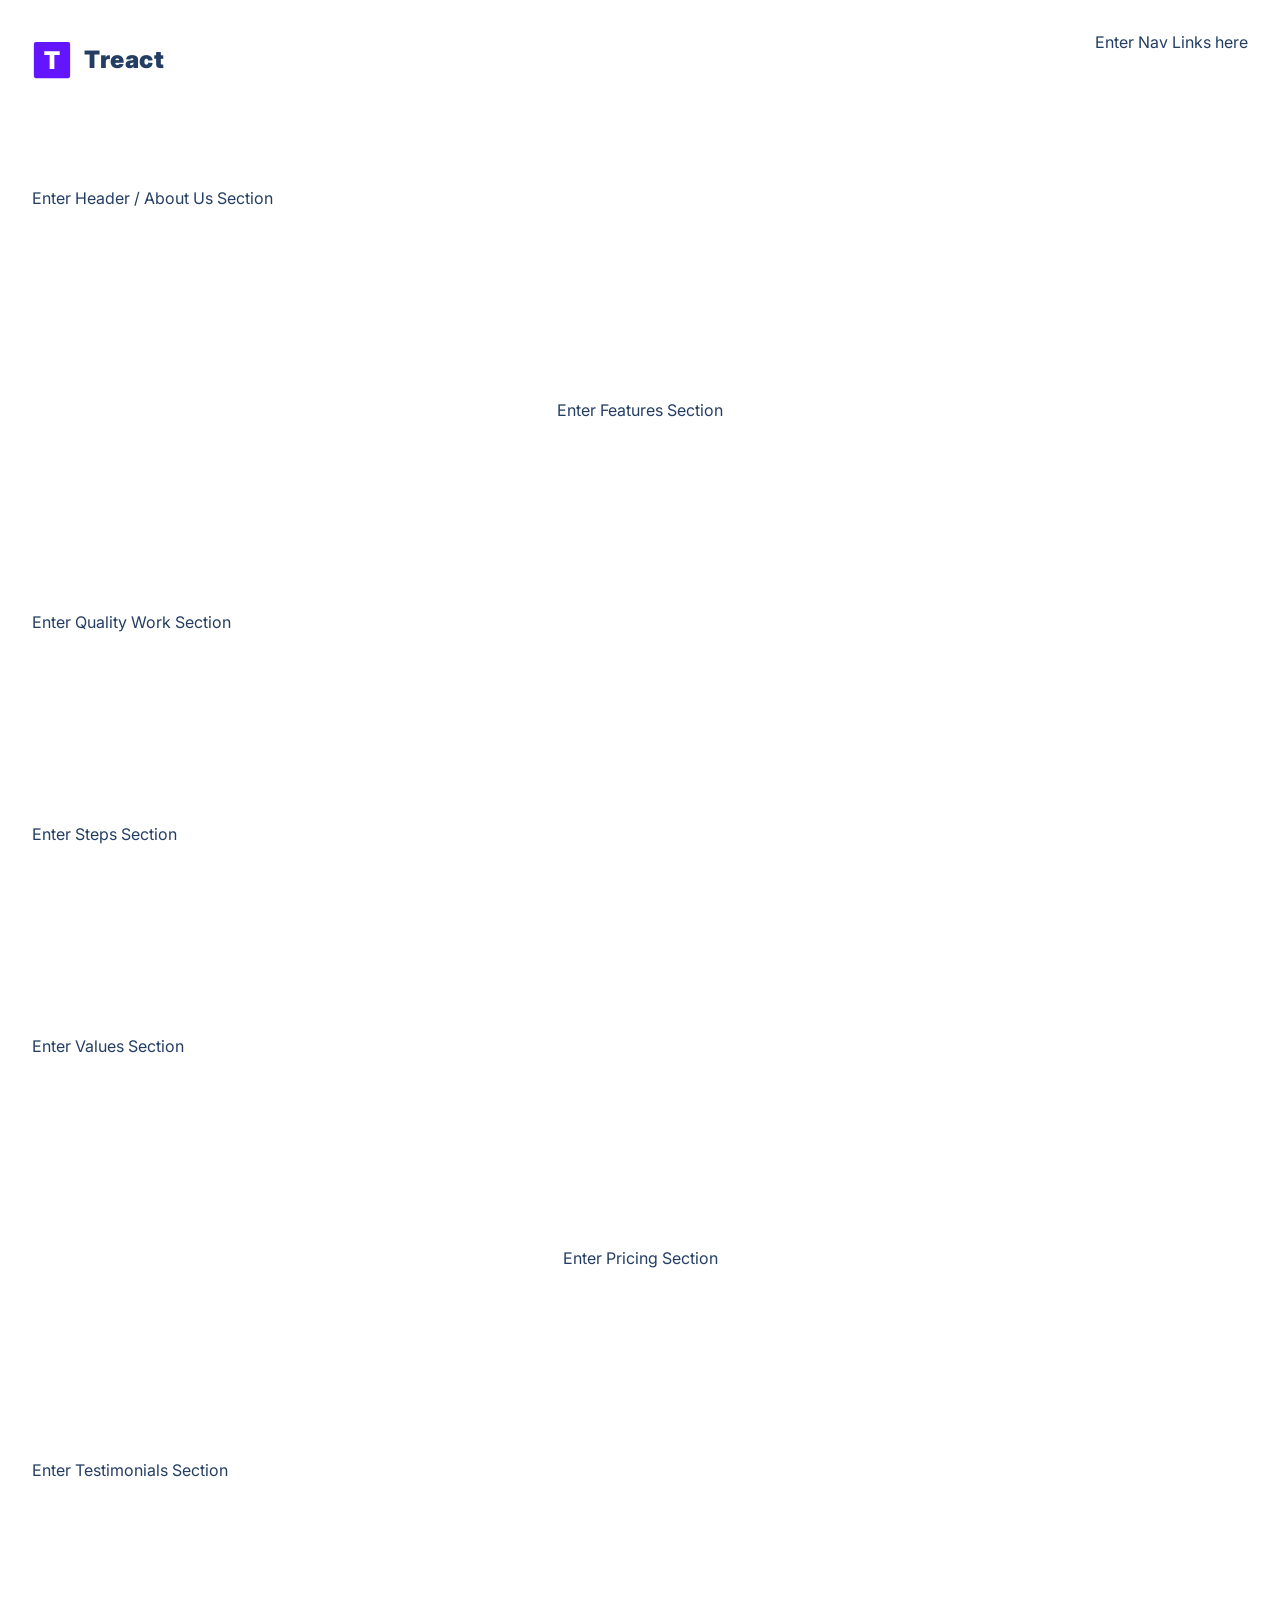
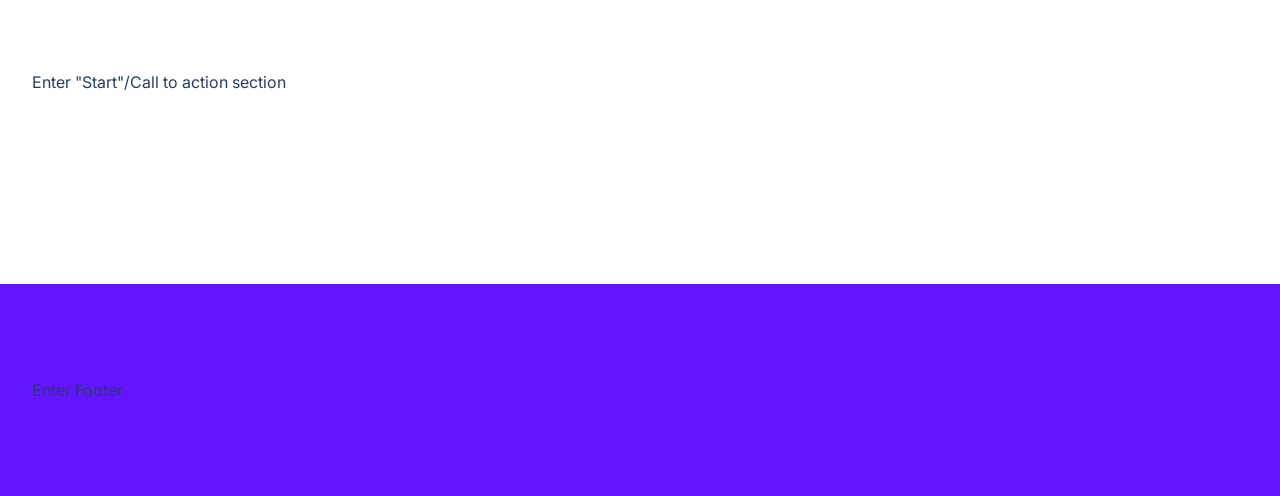
==== Treact Starter Resources/index.html @ 2aaa2ef0 "First commit" ====
<!DOCTYPE html>
<html lang="en">

<head>
    <meta charset="UTF-8">
    <meta http-equiv="X-UA-Compatible" content="IE=edge">
    <meta name="viewport" content="width=device-width, initial-scale=1.0">
    <title>Document</title>
    <link rel="stylesheet" href="style.css">
    <link rel="stylesheet" href="https://pro.fontawesome.com/releases/v5.10.0/css/all.css"
        integrity="sha384-AYmEC3Yw5cVb3ZcuHtOA93w35dYTsvhLPVnYs9eStHfGJvOvKxVfELGroGkvsg+p" crossorigin="anonymous" />
    <script src="script.js"></script>
</head>

<body>
    <section id="landing">
        <nav>
            <div class="row nav__row">
                <div class="nav__logo">
                <img src="./assets/logo.2c489fc453a1783cbadacf914efa3df6.svg" alt="Treact logo" class="nav__logo--img">  
                <div class="nav__logo--title">
                    Treact
                  </div>
                </div>
                <!--  -->Enter Nav Links here<!--  -->
                <button class="btn__menu" onclick="openMenu()">
                    <svg xmlns="http://www.w3.org/2000/svg" width="24" height="24" viewBox="0 0 24 24" fill="none"
                        stroke="currentColor" stroke-width="2" stroke-linecap="round" stroke-linejoin="round"
                        class="btn__menu--svg">
                        <line x1="3" y1="12" x2="21" y2="12"></line>
                        <line x1="3" y1="6" x2="21" y2="6"></line>
                        <line x1="3" y1="18" x2="21" y2="18"></line>
                    </svg>
                </button>
            </div>
        </nav>
        <div class="modal">
            <button class="btn__menu btn__menu--close" onclick="closeMenu()">
                <svg xmlns="http://www.w3.org/2000/svg" width="24" height="24" viewBox="0 0 24 24" fill="none"
                    stroke="currentColor" stroke-width="2" stroke-linecap="round" stroke-linejoin="round"
                    class="light___StyledCloseIcon-lj69nl-14 fASujC">
                    <line x1="18" y1="6" x2="6" y2="18"></line>
                    <line x1="6" y1="6" x2="18" y2="18"></line>
                </svg>
            </button>
            <div class="modal__links">
                <a class="modal__link">About</a>
                <a class="modal__link">Blog</a>
                <a class="modal__link">Pricing</a>
                <a class="modal__link">Contact Us</a>
                <a class="modal__link">Login</a>
                <a class="modal__link modal__link--primary">Sign Up</a>
            </div>
        </div>
        <header>
            <div class="container">
                <div class="row">
                    <!--  -->Enter Header / About Us Section<!--  -->
            </div>
        </header>
    </section>
    <main>
        <section id="features">
            <div class="container">
                <div class="row__narrow">
                    <!--  -->Enter Features Section<!--  -->
                </div>
            </div>
        </section>
        <section id="quality">
            <div class="container">
                <div class="row">
                    <!--  -->Enter Quality Work Section<!--  -->
                </div>
            </div>
        </section>
        <section id="steps">
            <div class="container">
                <div class="row">
                    <!--  -->Enter Steps Section<!--  -->
                </div>
            </div>
        </section>
        <section id="values">
            <div class="container">
                <div class="row">
                    <!--  -->Enter Values Section<!--  -->
                </div>
            </div>
        </section>
        <section id="pricing">
            <div class="container">
                <div class="row">
                    <!--  -->Enter Pricing Section<!--  -->
                </div>
            </div>
        </section>
        <section id="testimonials">
            <div class="container">
                <div class="row">
                    <!--  -->Enter Testimonials Section<!--  -->
                </div>
            </div>
        </section>
        <section id="start">
            <div class="container">
                <div class="row">
                    <!--  -->Enter "Start"/Call to action section<!--  -->
                </div>
            </div>
        </section>
    </main>
    <footer>
        <div class="row footer__row">
            <!--  -->Enter Footer<!--  -->
        </div>
    </footer>
</body>

</html>
---- Treact Starter Resources/style.css ----
@import url('https://fonts.googleapis.com/css2?family=Inter:wght@100;200;300;400;500;600;700;800;900&display=swap');

* {
    margin: 0;
    padding: 0;
    box-sizing: border-box;
    font-family: 'Inter', system-ui;
    color: #243e63;
}

body {
    max-width: 100vw;
    overflow-x: hidden;
}

.row {
    width: 100%;
    max-width: 1280px;
    margin: 0 auto;
}

.row__narrow {
    width: 100%;
    max-width: 1024px;
    margin: 0 auto;
}

.container {
    padding: 96px 0;
}

.purple {
    color: #6415ff;
}

section {
    padding: 0 32px;
}

img {
    width: 100%;
}

main {
    margin-bottom: 96px;
}


/* 

NAVBAR ↓

*/


nav {
    display: flex;
    padding-top: 32px;
}

.nav__row {
    display: flex;
    justify-content: space-between;
}

.nav__logo {
    display: flex;
    align-items: center;
    margin: 8px 0;
    padding-bottom: 4px;
}

.nav__logo--title {
    font-weight: 900;
    font-size: 24px;
    margin-left: 12px;
    padding-bottom: 2px;
    letter-spacing: 0.6px;
}

.nav__logo--img {
    height: 40px;
    width: 40px;
}

.btn__menu {
    display: none;
    background: transparent;
    border: none;
    transition: all 300ms ease;
}

.btn__menu--svg:hover {
    filter: invert(26%) sepia(94%) saturate(7476%) hue-rotate(261deg) brightness(94%) contrast(115%);
}

.modal {
    position: fixed;
    top: 0;
    left: 0;
    right: 0;
    height: 378px;
    margin: 24px 16px;
    padding: 32px;
    background-color: #fff;
    border: 1px solid rgb(229, 231, 235);
    border-radius: 8px;
    z-index: 4;
    visibility: hidden;
    opacity: 0;
    transform: translateX(300%);
    transition: all 300ms ease;
}

.modal__links {
    width: 100%;
    height: 100%;
    display: flex;
    flex-direction: column;
    align-items: center;
}

.modal__link {
    color: #1a202c;
    font-size: 18px;
    font-weight: 600;
    line-height: 1.5;
    margin: 8px 0;
    padding-bottom: 4px;
    border-bottom: 2px solid transparent;
}

.modal__link--primary {
    color: #f7fafc;
    padding: 12px 32px;
    background: #6415ff;
    border-radius: 500px;
    border: none;
}

.menu--open .modal {
    visibility: visible;
    opacity: 1;
    transform: translateX(0);
}

.btn__menu--close {
    position: fixed;
    top: 24px;
    right: 18px;
}


/* 

HEADER / ABOUT US ↓

*/


header .row {
    display: flex;
    align-items: center;
    justify-content: space-between;
}


/* 

FEATURES ↓

*/


#features {
    position: relative;
}

#features .row__narrow {
    display: flex;
    flex-direction: column;
    align-items: center;
}


/* 

QUALITY WORK ↓

*/


#quality .row {
    display: flex;
    justify-content: space-between;
    align-items: center;
}


/* 

STEPS ↓

*/


#steps .row {
    display: flex;
    justify-content: space-between;
    align-items: center;
}


/* 

VALUES ↓

*/

#values .row {
    display: flex;
    justify-content: space-between;
    align-items: center;
}


/*

PRICING ↓

*/


#pricing .row {
    display: flex;
    flex-direction: column;
    align-items: center;
}

/* 

TESTIMONIALS ↓

*/


#testimonials .row {
    display: flex;
}


/* 

START / CALL TO ACTION ↓

*/



#start .row {
    position: relative;
    overflow: hidden;
}


/* 

FOOTER ↓

*/


footer {
    padding: 96px 32px;
    background-color: rgb(100, 21, 255);
    margin-bottom: -32px;
    position: relative;
    overflow: hidden;
}


/* 

MOBILE RESPONSIVENESS ↓

*/


@media(max-width: 1280px) {
    header .row {
        align-items: flex-end;
    }
}

@media (max-width: 1024px) {

    .btn__menu {
        display: block;
    }
    header .row {
        flex-direction: column;
        align-items: center;
    }
    footer {
        padding: 80px 32px;
    }
}

@media(max-width: 768px) {
    #quality .row,
    #values .row {
        flex-direction: column-reverse;
    }
    #steps .row,
    #testimonials .row {
        flex-direction: column;
        align-items: center;
    }
    #pricing .row {
        margin-top: 40px;
    }
}

@media(max-width: 640px) {
    .container {
        padding: 80px 0;
    }
    .nav__logo {
        margin: 8px 0;
        padding-bottom: 4px;
    }
    main {
        margin-bottom: 80px;
    }
}
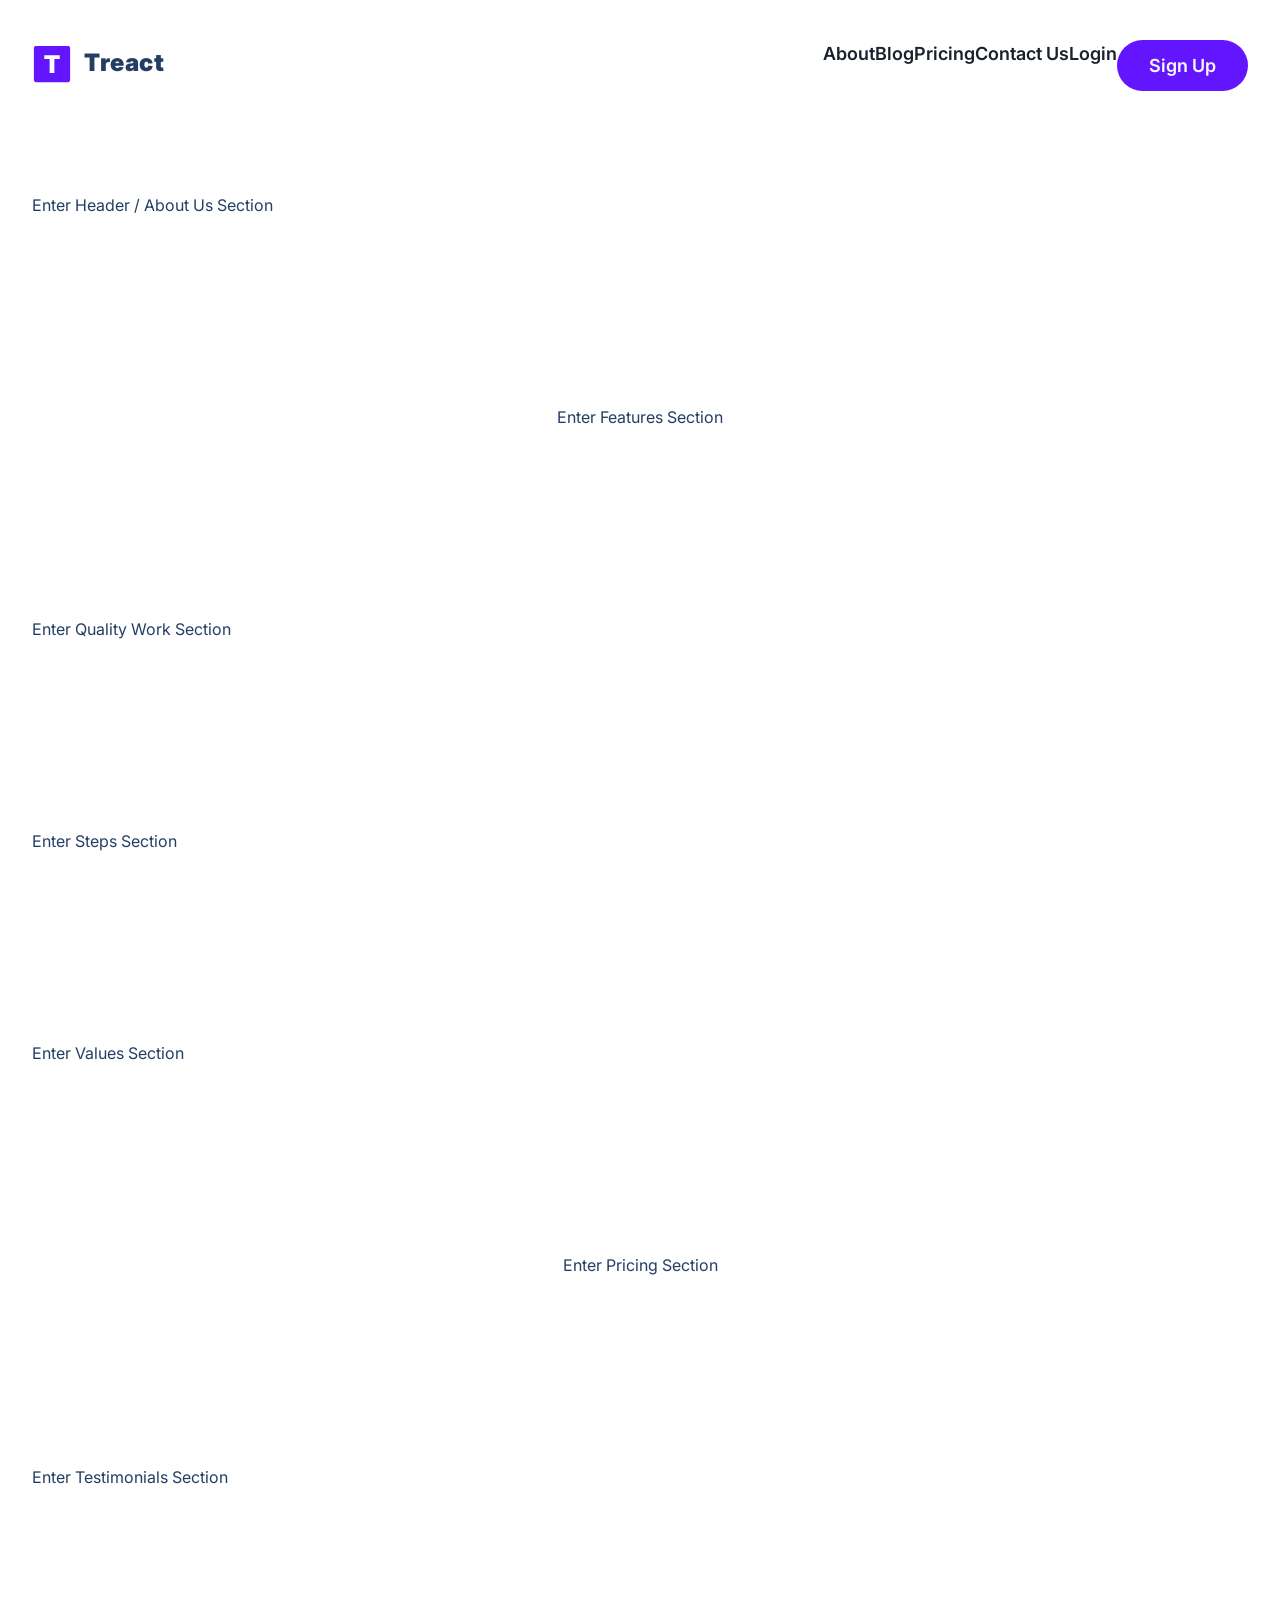
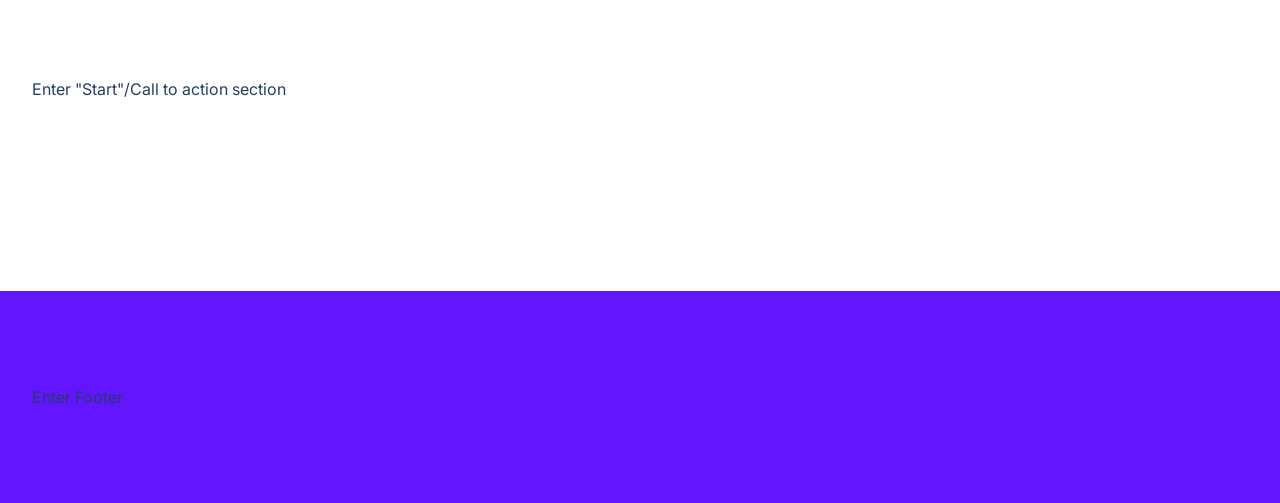
==== commit 40aa675e: "Update: added basic nav for and made it responsive The template for the nav was already there. I adj" ====
--- a/Treact Starter Resources/index.html
+++ b/Treact Starter Resources/index.html
@@ -22,7 +22,16 @@
                     Treact
                   </div>
                 </div>
-                <!--  -->Enter Nav Links here<!--  -->
+                <div class="nav__links">
+                    <a class="nav__link">About</a>
+                    <a class="nav__link">Blog</a>
+                    <a class="nav__link">Pricing</a>
+                    <a class="nav__link">Contact Us</a>
+                    <a class="nav__link">Login</a>
+                    <a class="nav__link nav__link--primary">
+                        Sign Up
+                    </a>
+                </div>
                 <button class="btn__menu" onclick="openMenu()">
                     <svg xmlns="http://www.w3.org/2000/svg" width="24" height="24" viewBox="0 0 24 24" fill="none"
                         stroke="currentColor" stroke-width="2" stroke-linecap="round" stroke-linejoin="round"
--- a/Treact Starter Resources/style.css
+++ b/Treact Starter Resources/style.css
@@ -81,6 +81,10 @@
 .nav__logo--img {
     height: 40px;
     width: 40px;
+}
+
+.nav__links {
+    display: flex;
 }
 
 .btn__menu {
@@ -120,7 +124,7 @@
     align-items: center;
 }
 
-.modal__link {
+.nav__link, .modal__link {
     color: #1a202c;
     font-size: 18px;
     font-weight: 600;
@@ -130,6 +134,7 @@
     border-bottom: 2px solid transparent;
 }
 
+.nav__link--primary, 
 .modal__link--primary {
     color: #f7fafc;
     padding: 12px 32px;
@@ -304,6 +309,10 @@
     footer {
         padding: 80px 32px;
     }
+
+    .nav__links {
+        opacity: 0;
+    }
 }
 
 @media(max-width: 768px) {
@@ -319,6 +328,10 @@
     #pricing .row {
         margin-top: 40px;
     }
+
+    .nav__links {
+        opacity: 0;
+    }
 }
 
 @media(max-width: 640px) {
@@ -332,4 +345,8 @@
     main {
         margin-bottom: 80px;
     }
+
+    .nav__links {
+        opacity: 0;
+    }
 }
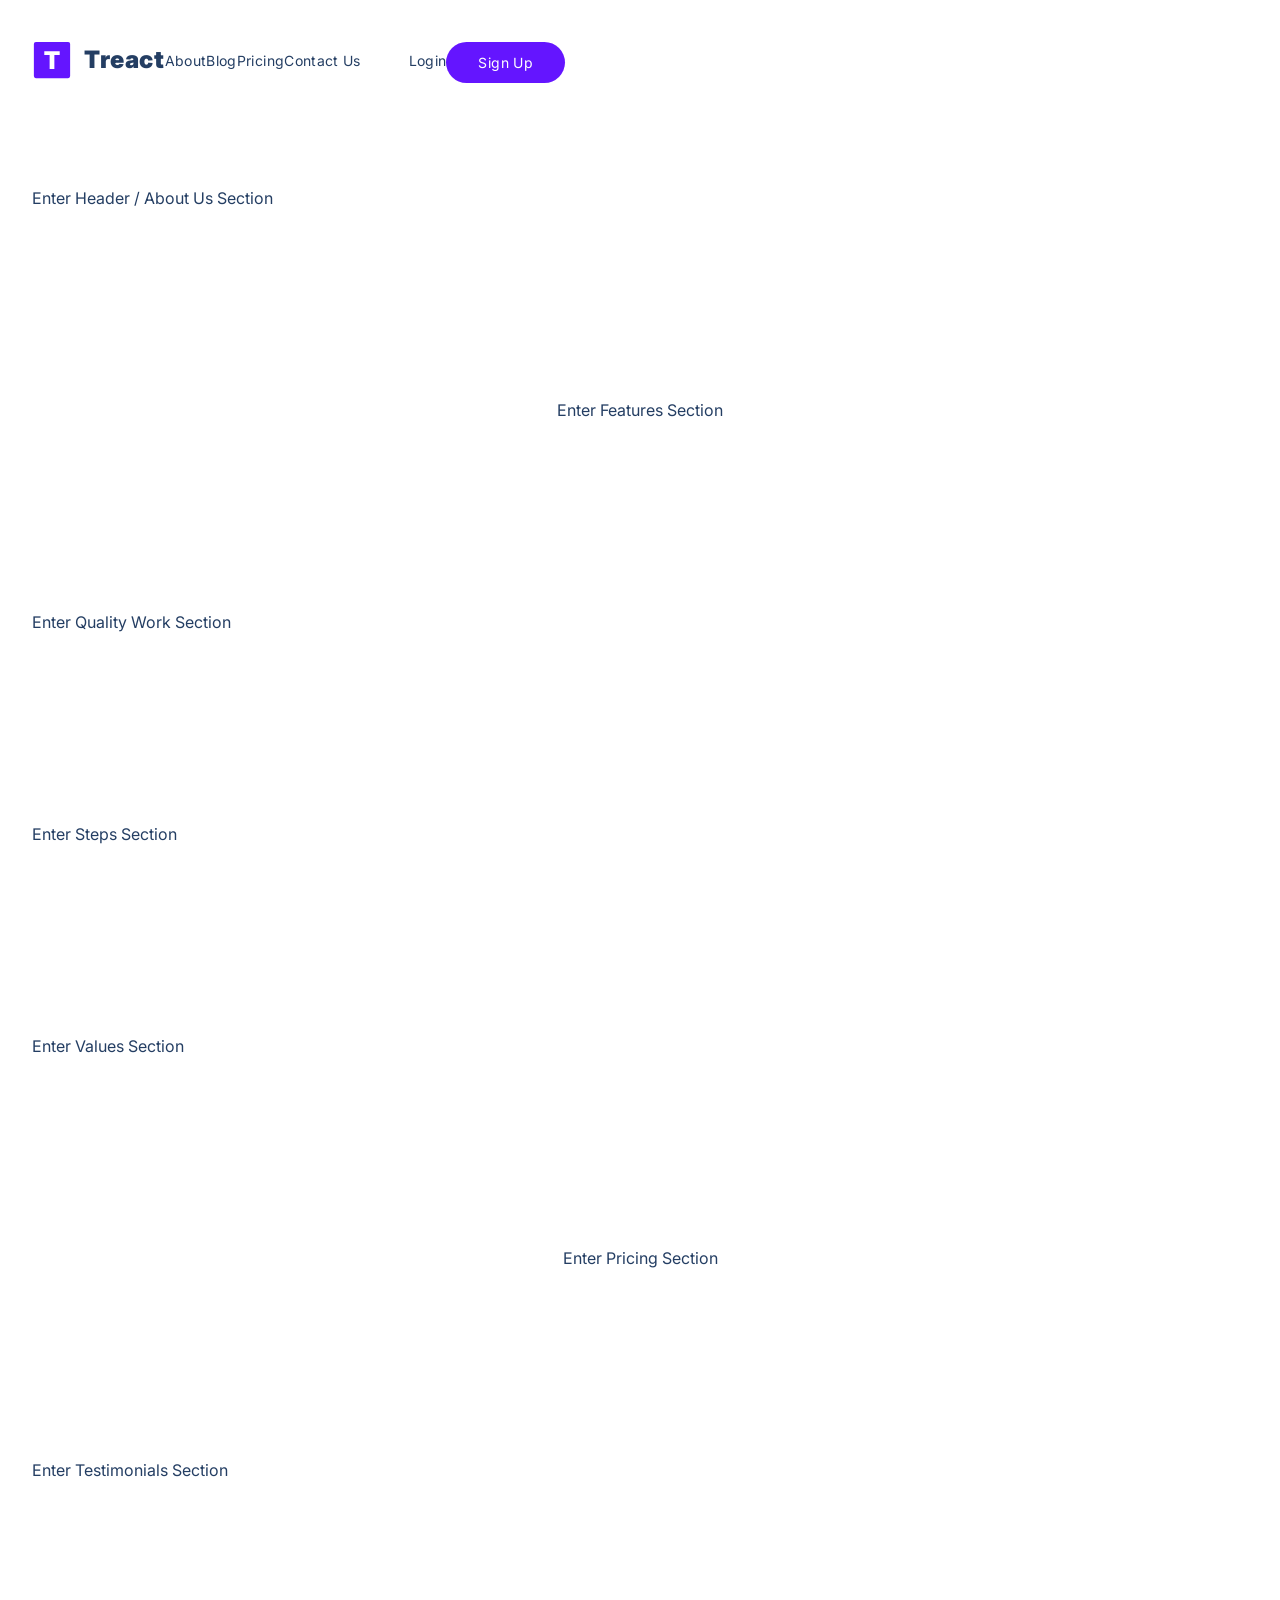
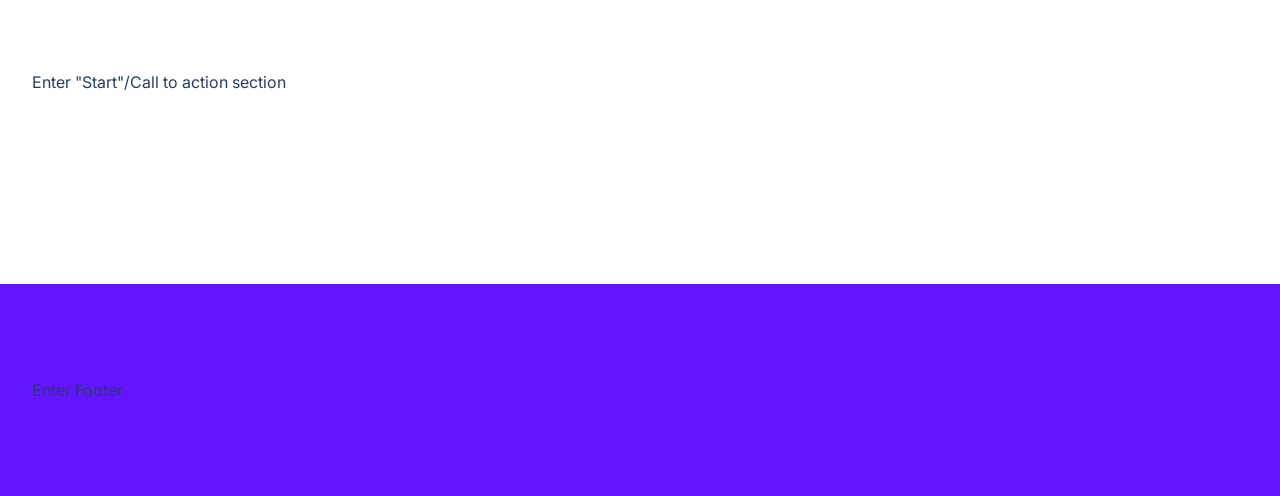
==== commit 16f4ec06: "Update: added .nav__link, .nav__links, .login, .nav__link:hover to the css file I added the aforemen" ====
--- a/Treact Starter Resources/index.html
+++ b/Treact Starter Resources/index.html
@@ -27,7 +27,7 @@
                     <a class="nav__link">Blog</a>
                     <a class="nav__link">Pricing</a>
                     <a class="nav__link">Contact Us</a>
-                    <a class="nav__link">Login</a>
+                    <a class="nav__link login">Login</a>
                     <a class="nav__link nav__link--primary">
                         Sign Up
                     </a>
--- a/Treact Starter Resources/style.css
+++ b/Treact Starter Resources/style.css
@@ -85,6 +85,42 @@
 
 .nav__links {
     display: flex;
+    align-items: center;
+    width: 100%;
+    height: 100%;
+    padding-bottom: 2px;
+}
+
+.nav__link {
+    font-size: 14px;
+    font-weight: 600px;
+    letter-spacing: 0.35px;
+    border-bottom: 2px solid transparent;
+    position: relative;
+    transition: all 300ms;
+}
+
+.nav__link:hover {
+    text-decoration: underline;
+    text-decoration-color: #6415ff;
+    text-underline-offset: 6px;
+}
+
+.login {
+    margin-left: 48px;
+}
+
+.nav__link--primary {
+    margin: 0;
+    padding: 10px 32px;
+    margin-top: 2px;
+    border-radius: 9999px;
+    color: #fff;
+    background-color: #6415ff;
+    line-height: 1.5;
+    border: none;
+    width: auto;
+    transition: all 300ms ease;
 }
 
 .btn__menu {
@@ -124,7 +160,7 @@
     align-items: center;
 }
 
-.nav__link, .modal__link {
+.modal__link {
     color: #1a202c;
     font-size: 18px;
     font-weight: 600;
@@ -134,7 +170,6 @@
     border-bottom: 2px solid transparent;
 }
 
-.nav__link--primary, 
 .modal__link--primary {
     color: #f7fafc;
     padding: 12px 32px;
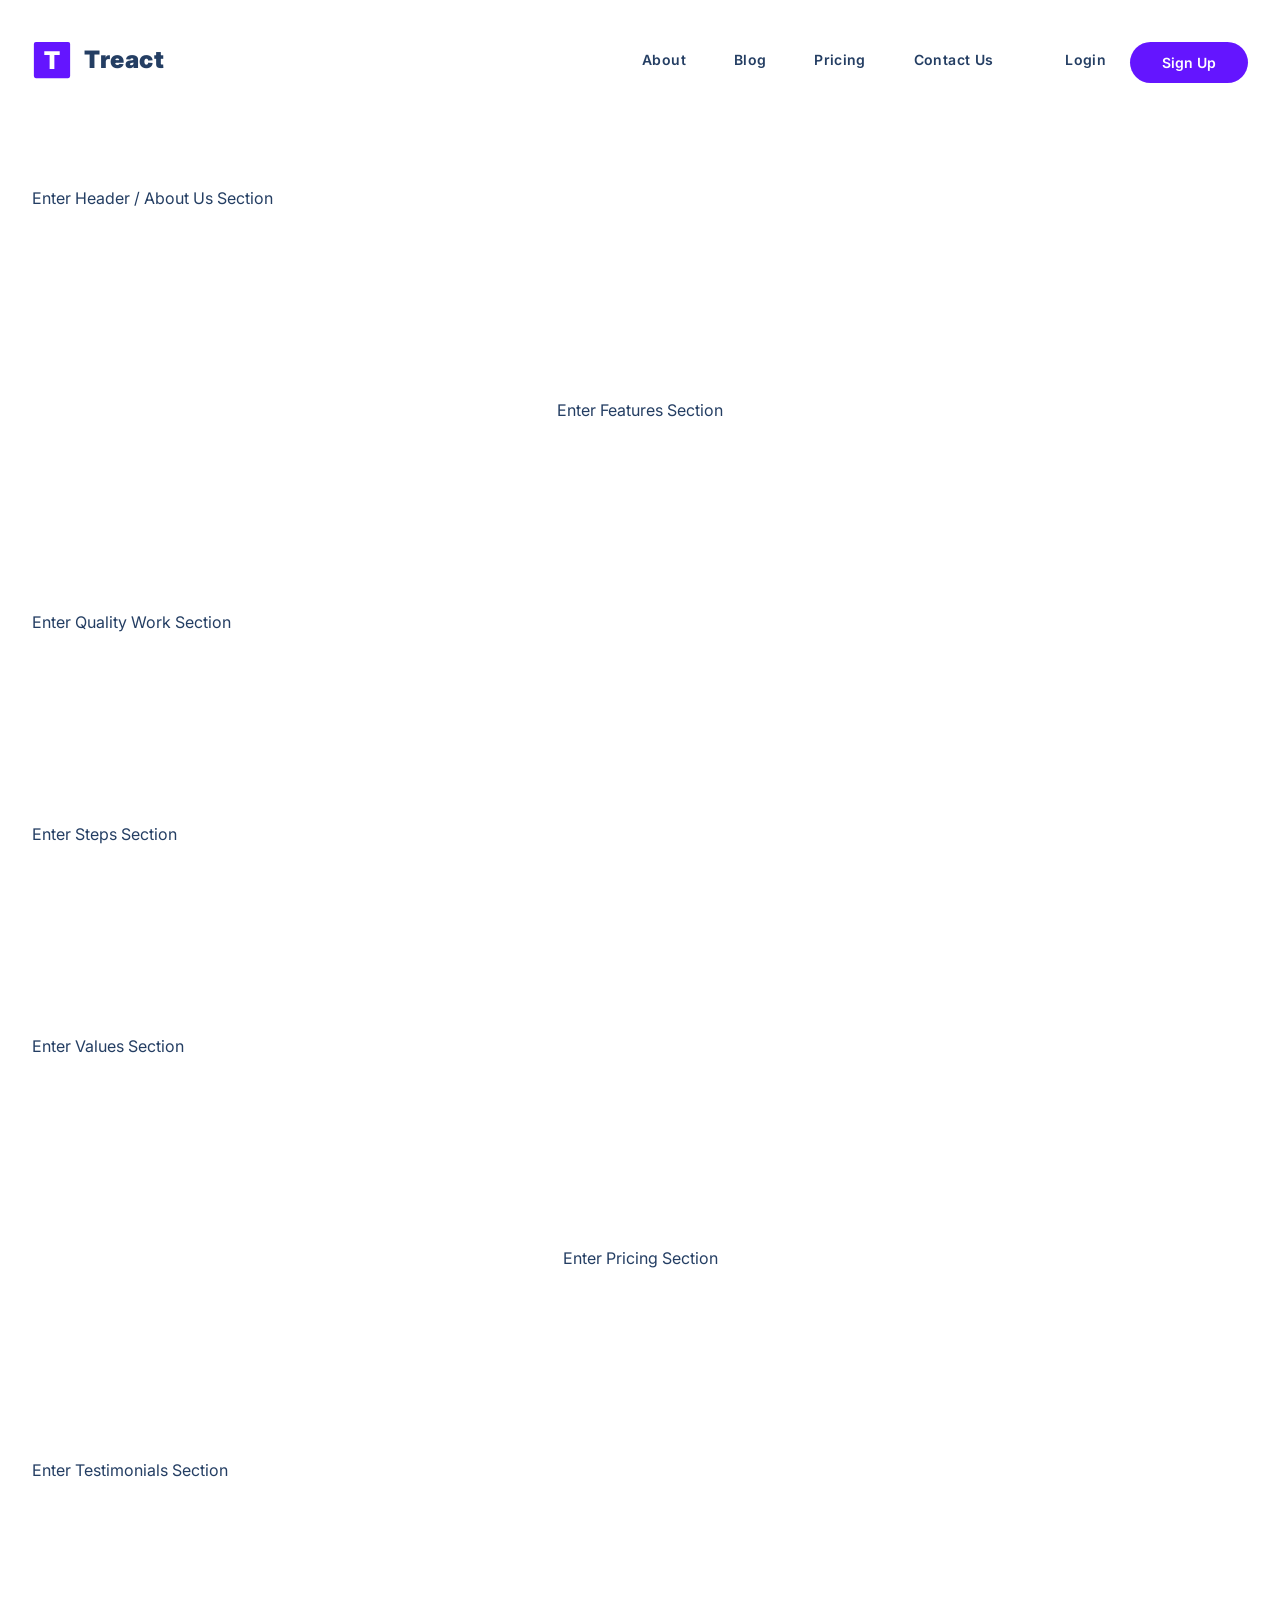
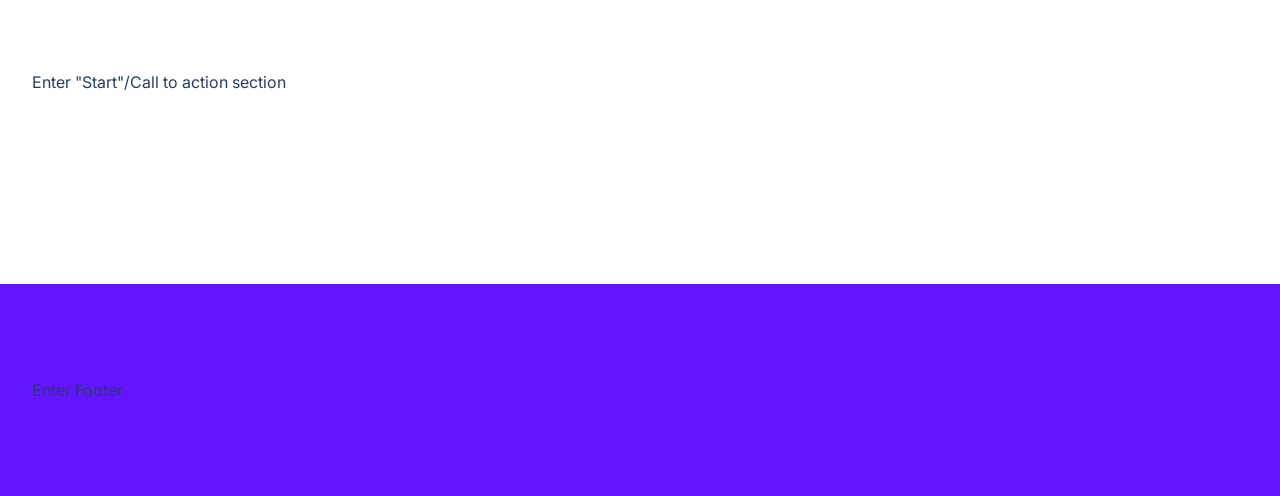
==== commit 1cfc7b12: "Fix: added spacing to the nav bar elements. Purple 'Sign Up' button no longer has an nuderline." ====
--- a/Treact Starter Resources/index.html
+++ b/Treact Starter Resources/index.html
@@ -28,7 +28,7 @@
                     <a class="nav__link">Pricing</a>
                     <a class="nav__link">Contact Us</a>
                     <a class="nav__link login">Login</a>
-                    <a class="nav__link nav__link--primary">
+                    <a class="nav__link--primary">
                         Sign Up
                     </a>
                 </div>
--- a/Treact Starter Resources/style.css
+++ b/Treact Starter Resources/style.css
@@ -86,14 +86,15 @@
 .nav__links {
     display: flex;
     align-items: center;
-    width: 100%;
-    height: 100%;
     padding-bottom: 2px;
 }
 
 .nav__link {
     font-size: 14px;
-    font-weight: 600px;
+    font-weight: 600;
+    /* font-weight is not measured in px */
+    padding: 0 0 2px;
+    margin: 0 24px;
     letter-spacing: 0.35px;
     border-bottom: 2px solid transparent;
     position: relative;
@@ -104,6 +105,7 @@
     text-decoration: underline;
     text-decoration-color: #6415ff;
     text-underline-offset: 6px;
+    text-decoration-thickness: 2px;
 }
 
 .login {
@@ -111,6 +113,8 @@
 }
 
 .nav__link--primary {
+    font-size: 14px;
+    font-weight: 600;
     margin: 0;
     padding: 10px 32px;
     margin-top: 2px;
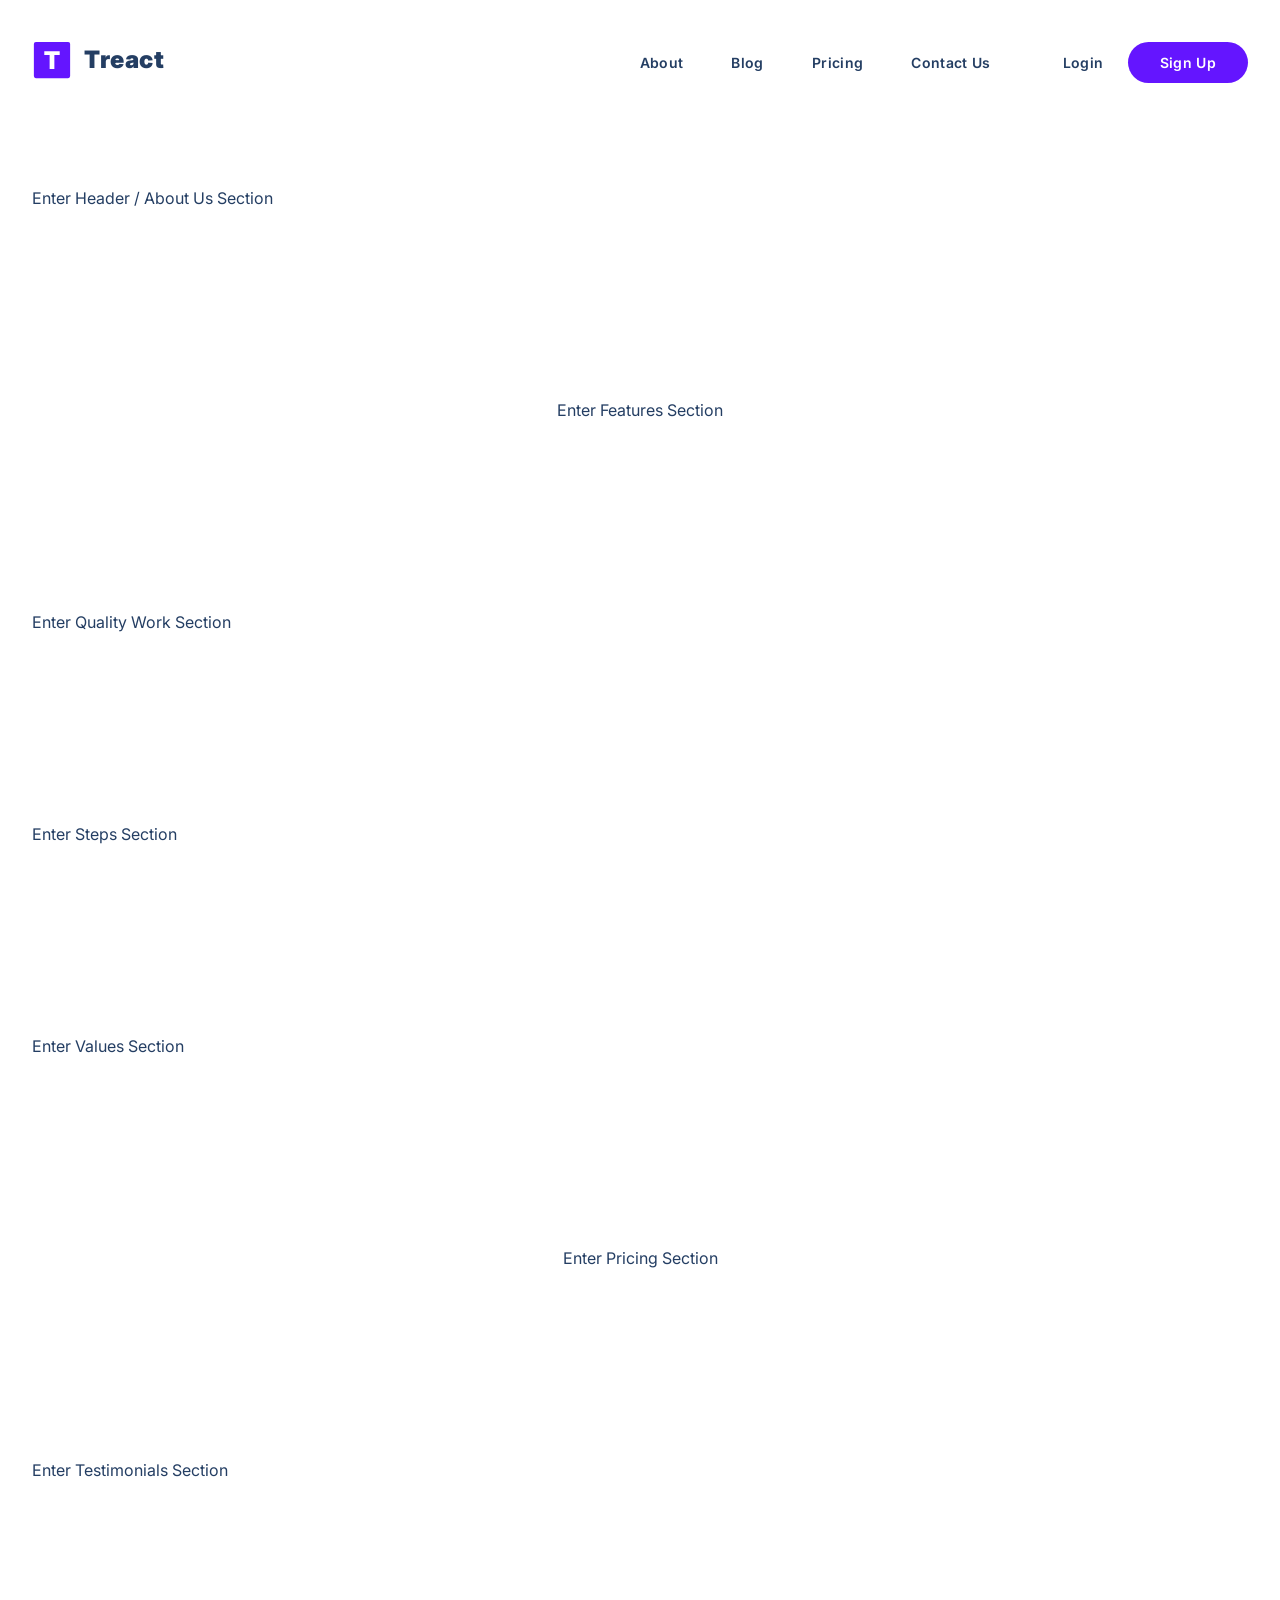
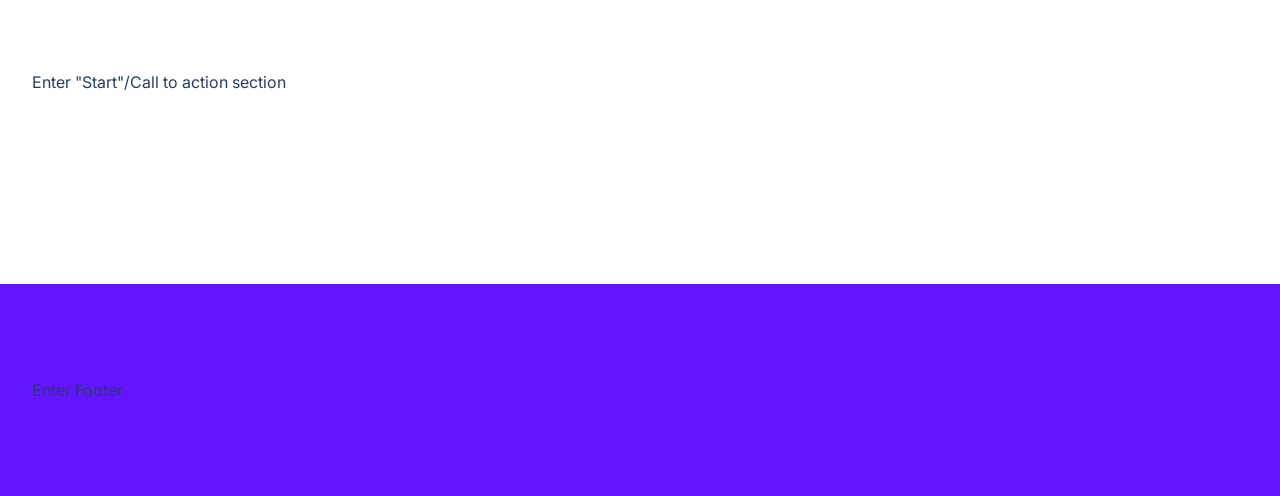
==== commit c0ff9225: "Update: nav matches the Treact webpage exactly" ====
--- a/Treact Starter Resources/index.html
+++ b/Treact Starter Resources/index.html
@@ -28,7 +28,7 @@
                     <a class="nav__link">Pricing</a>
                     <a class="nav__link">Contact Us</a>
                     <a class="nav__link login">Login</a>
-                    <a class="nav__link--primary">
+                    <a class="nav__link nav__link--primary">
                         Sign Up
                     </a>
                 </div>
--- a/Treact Starter Resources/style.css
+++ b/Treact Starter Resources/style.css
@@ -93,19 +93,27 @@
     font-size: 14px;
     font-weight: 600;
     /* font-weight is not measured in px */
-    padding: 0 0 2px;
+    padding-top: 4px;
     margin: 0 24px;
     letter-spacing: 0.35px;
     border-bottom: 2px solid transparent;
     position: relative;
-    transition: all 300ms;
-}
-
-.nav__link:hover {
-    text-decoration: underline;
-    text-decoration-color: #6415ff;
-    text-underline-offset: 6px;
-    text-decoration-thickness: 2px;
+}
+
+.nav__link::after {
+    content: "";
+    position: absolute;
+    left: 0;
+    bottom: 0;
+    width: 100%;
+    height: 2px;
+    background-color: #6415ff;
+    opacity: 0;
+    transition: opacity 300ms;
+}
+
+.nav__link:hover::after {
+    opacity: 1;
 }
 
 .login {
@@ -113,8 +121,6 @@
 }
 
 .nav__link--primary {
-    font-size: 14px;
-    font-weight: 600;
     margin: 0;
     padding: 10px 32px;
     margin-top: 2px;
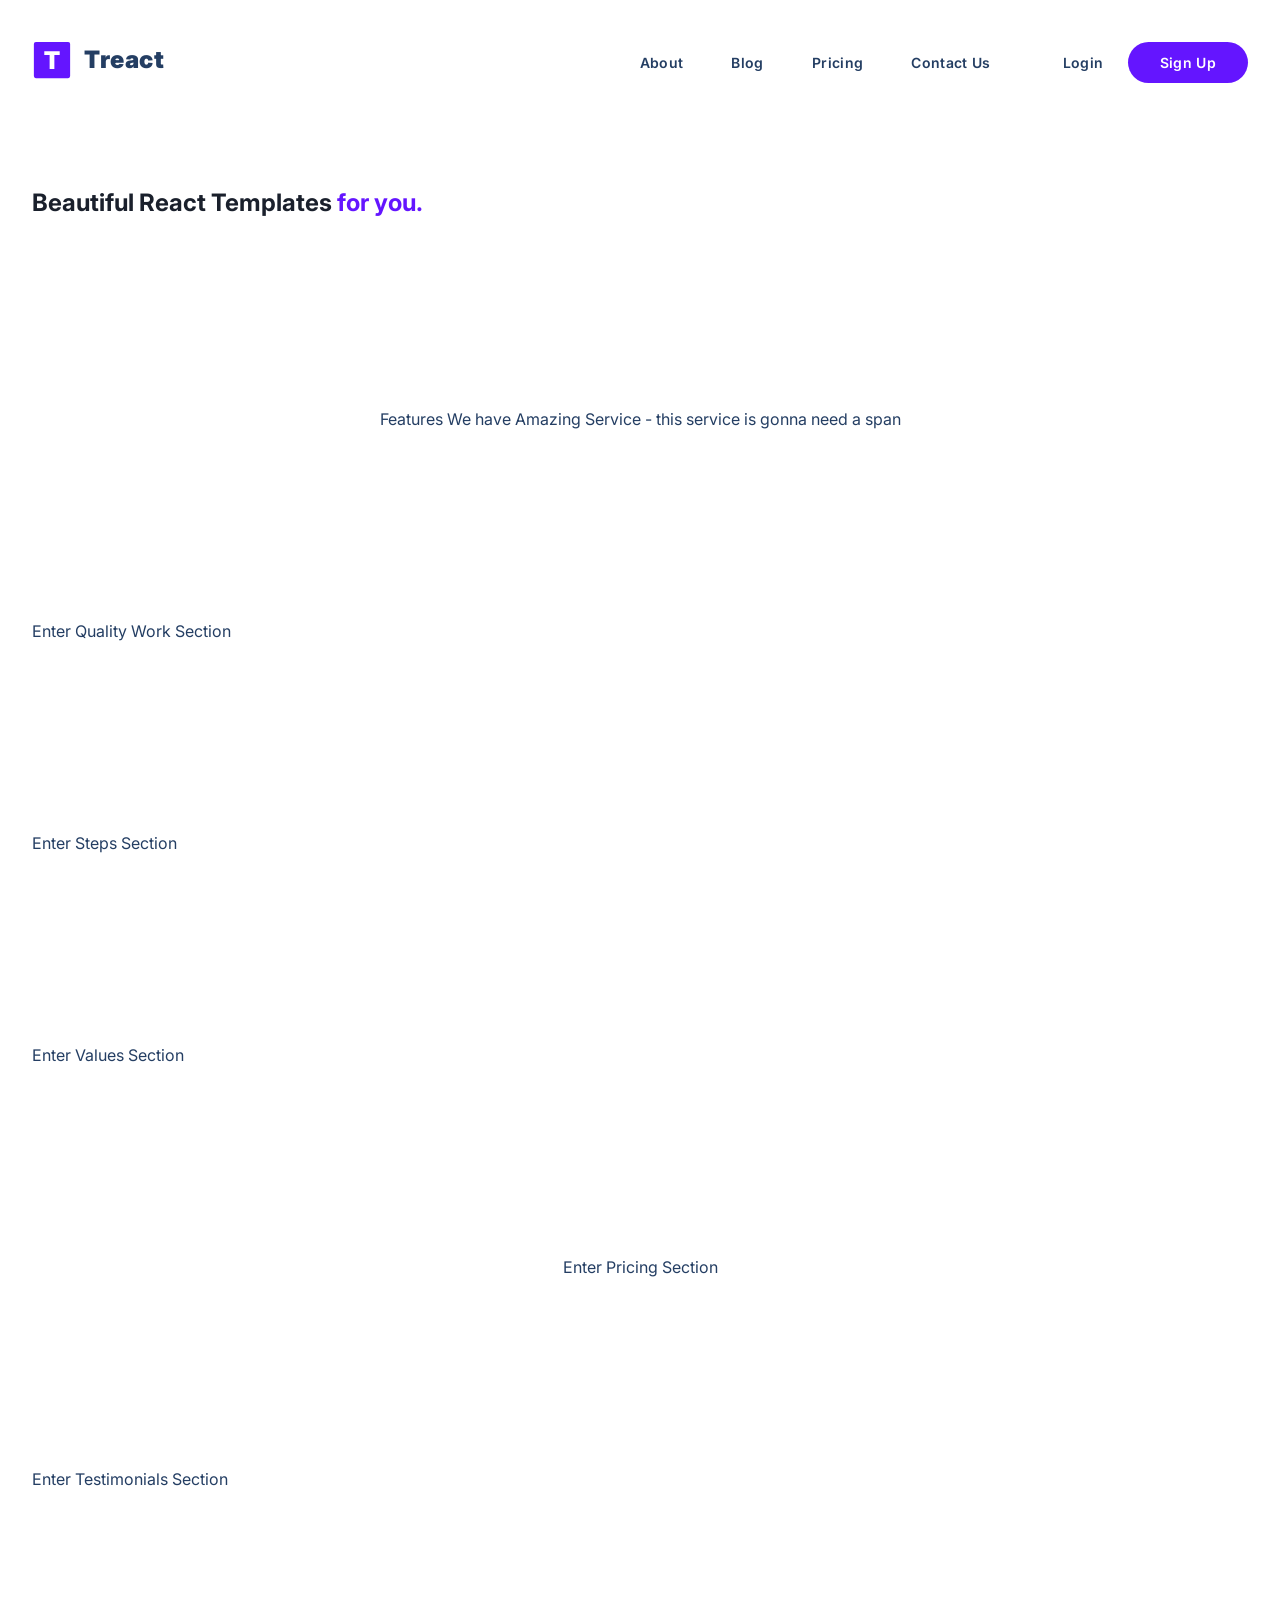
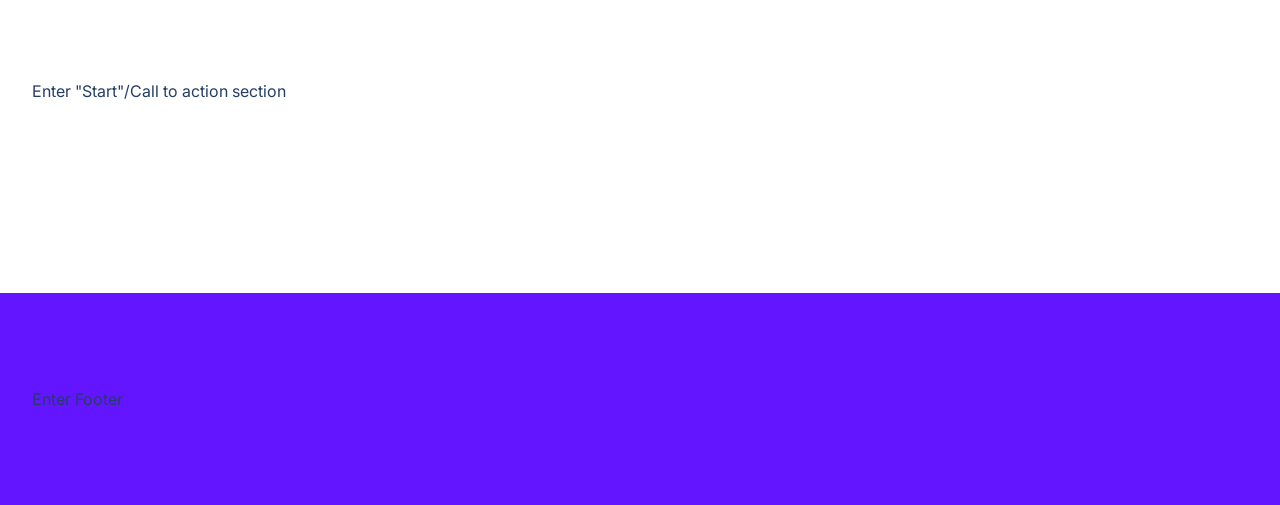
==== commit 7deea973: "Update: beginning styling the header by adding an h1 with a span" ====
--- a/Treact Starter Resources/index.html
+++ b/Treact Starter Resources/index.html
@@ -64,7 +64,8 @@
         <header>
             <div class="container">
                 <div class="row">
-                    <!--  -->Enter Header / About Us Section<!--  -->
+                    <!-- We need a headline, a paragraph, a form, and some images -->
+                    <h1>Beautiful React Templates <span class="purple">for you.</span></h1>
             </div>
         </header>
     </section>
@@ -72,7 +73,8 @@
         <section id="features">
             <div class="container">
                 <div class="row__narrow">
-                    <!--  -->Enter Features Section<!--  -->
+                    <!--  -->Features<!--  -->
+                    <!--  -->We have Amazing Service - this service is gonna need a span<!--  -->
                 </div>
             </div>
         </section>
--- a/Treact Starter Resources/style.css
+++ b/Treact Starter Resources/style.css
@@ -214,6 +214,13 @@
     justify-content: space-between;
 }
 
+h1 {
+    color: #1A202C;
+}
+
+.purple {
+    color: #6415ff;
+}
 
 /* 
 
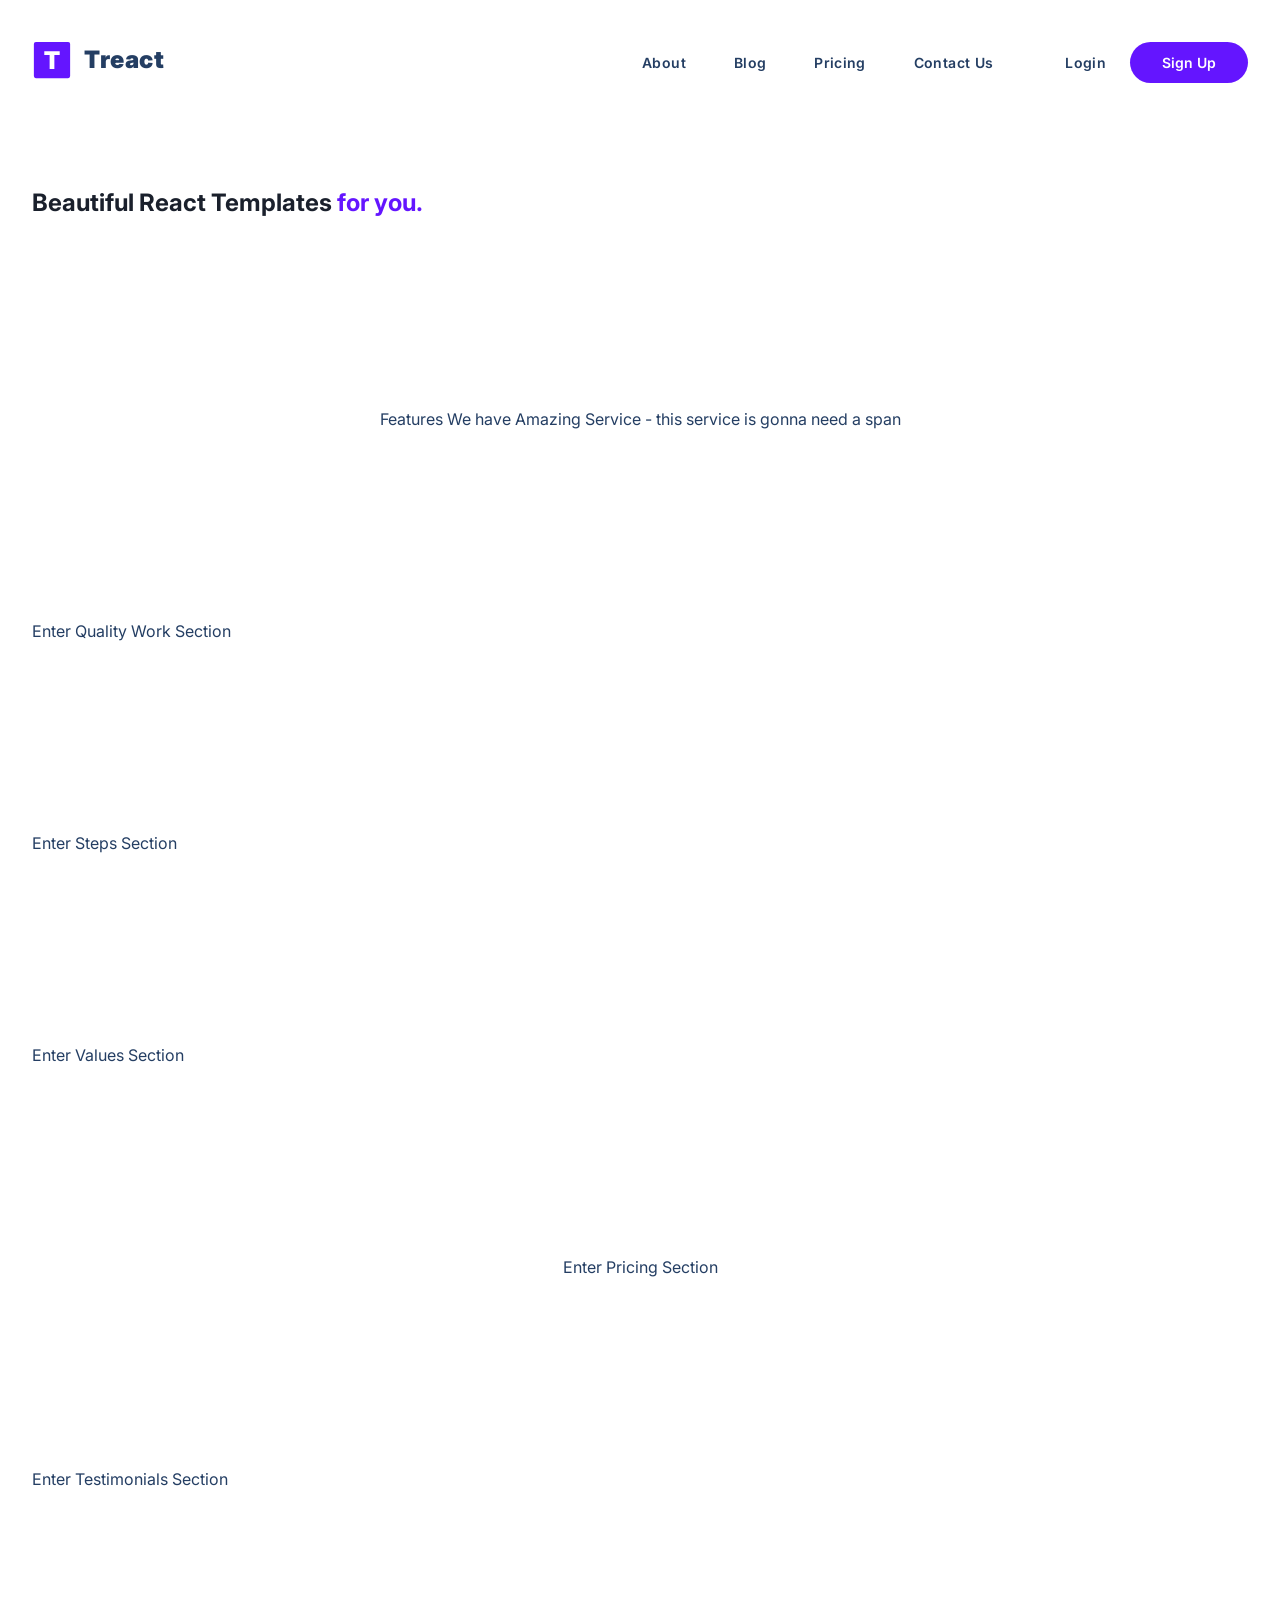
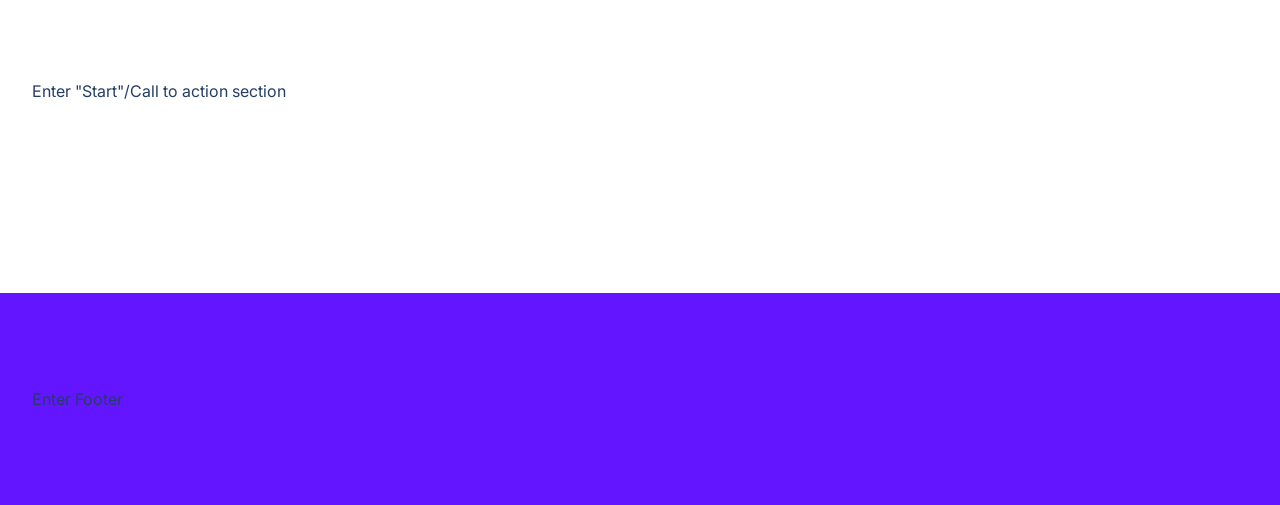
==== commit a660b300: "Fixes: nav highlight Double checking resulted in discovering that the underlines weren't the appropr" ====
--- a/Treact Starter Resources/index.html
+++ b/Treact Starter Resources/index.html
@@ -23,12 +23,12 @@
                   </div>
                 </div>
                 <div class="nav__links">
-                    <a class="nav__link">About</a>
-                    <a class="nav__link">Blog</a>
+                    <a class="nav__link" src="#">About</a>
+                    <a class="nav__link not-allowed">Blog</a>
                     <a class="nav__link">Pricing</a>
-                    <a class="nav__link">Contact Us</a>
-                    <a class="nav__link login">Login</a>
-                    <a class="nav__link nav__link--primary">
+                    <a class="nav__link not-allowed">Contact Us</a>
+                    <a class="nav__link login not-allowed">Login</a>
+                    <a class="nav__link--primary not-allowed">
                         Sign Up
                     </a>
                 </div>
@@ -53,12 +53,12 @@
                 </svg>
             </button>
             <div class="modal__links">
-                <a class="modal__link">About</a>
-                <a class="modal__link">Blog</a>
+                <a class="modal__link" src="#">About</a>
+                <a class="modal__link not-allowed">Blog</a>
                 <a class="modal__link">Pricing</a>
-                <a class="modal__link">Contact Us</a>
-                <a class="modal__link">Login</a>
-                <a class="modal__link modal__link--primary">Sign Up</a>
+                <a class="modal__link not-allowed">Contact Us</a>
+                <a class="modal__link not-allowed">Login</a>
+                <a class="modal__link modal__link--primary not-allowed">Sign Up</a>
             </div>
         </div>
         <header>
--- a/Treact Starter Resources/style.css
+++ b/Treact Starter Resources/style.css
@@ -104,12 +104,12 @@
     content: "";
     position: absolute;
     left: 0;
-    bottom: 0;
+    bottom: -6px;
     width: 100%;
     height: 2px;
     background-color: #6415ff;
     opacity: 0;
-    transition: opacity 300ms;
+    transition: all 300ms ease;
 }
 
 .nav__link:hover::after {
@@ -121,6 +121,8 @@
 }
 
 .nav__link--primary {
+    font-size: 14px;
+    font-weight: 600;
     margin: 0;
     padding: 10px 32px;
     margin-top: 2px;
@@ -131,6 +133,21 @@
     border: none;
     width: auto;
     transition: all 300ms ease;
+    position: relative;
+}
+
+.nav__link--primary::after {
+    content: "";
+    position: absolute;
+    transition: background-color 300ms;
+}
+
+.nav__link--primary:hover::after {
+    background-color: #4f12c7;
+}
+
+.not-allowed {
+    cursor: not-allowed;
 }
 
 .btn__menu {
